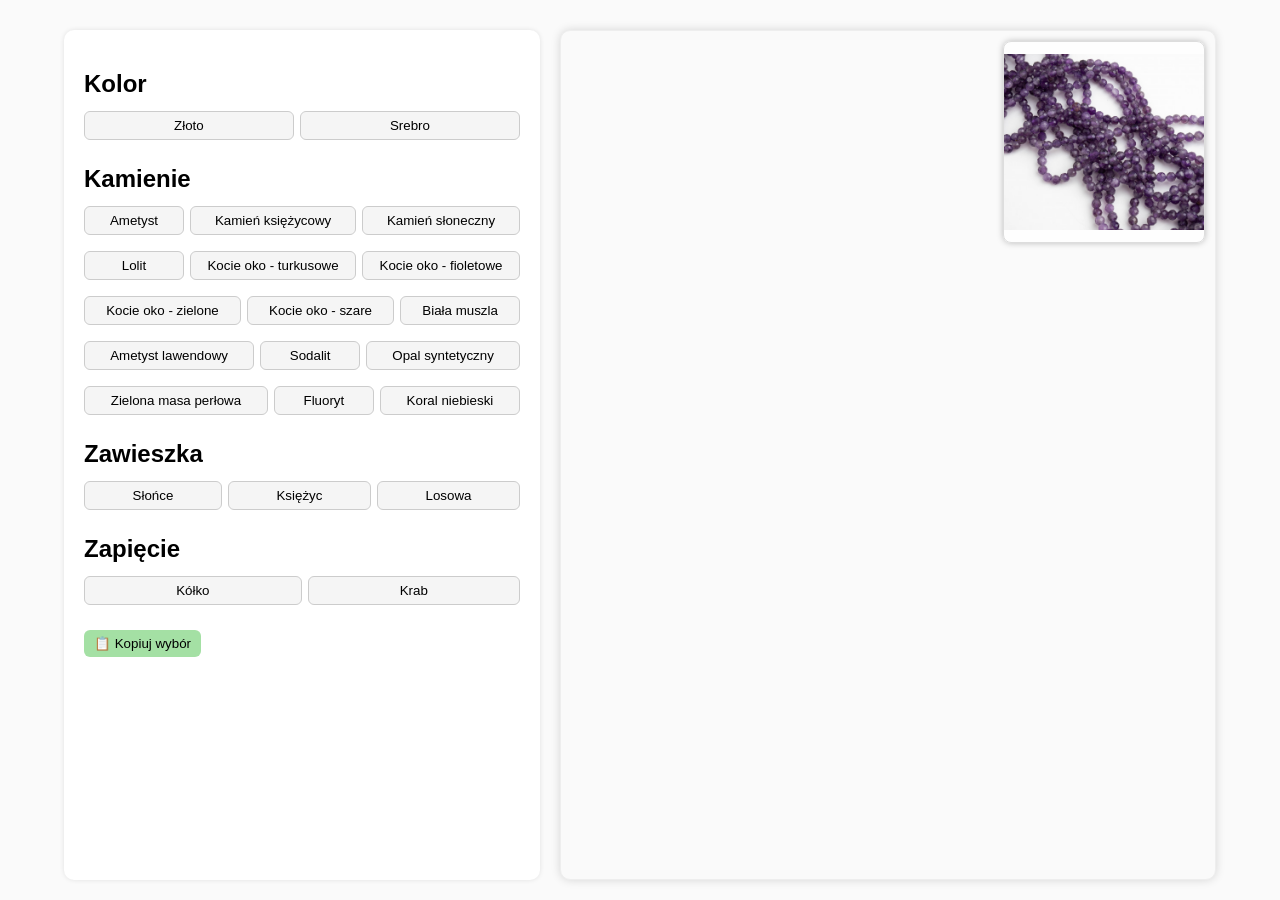
==== jewelryCreator/index.html @ 924c55f2 "jewellery creator upload" ====
<!DOCTYPE html>
<html lang="pl">

<head>
    <meta charset="UTF-8">
    <title>Projektant Naszyjnika</title>
    <link rel="stylesheet" href="style.css">
</head>

<body>
    <div class="container">
        <div class="controls">
            <h2>Kolor</h2>
            <div class="button-group">
                <button onclick="selectOption('color','gold', event)">Złoto</button>
                <button onclick="selectOption('color','silver', event)">Srebro</button>
            </div>

            <h2>Kamienie</h2>
            <div class="button-group">
                <button onclick="selectOption('stones', 'Ametyst', event)">Ametyst</button>
                <button onclick="selectOption('stones', 'KamienKsiezycowy', event)">Kamień księżycowy</button>
                <button onclick="selectOption('stones', 'KamienSloneczny', event)">Kamień słoneczny</button>
                <button onclick="selectOption('stones', 'Lolit', event)">Lolit</button>
                <button onclick="selectOption('stones', 'KocieOkoTurkusowa', event)">Kocie oko - turkusowe</button>
                <button onclick="selectOption('stones', 'KocieOkoFioletowa', event)">Kocie oko - fioletowe</button>
                <button onclick="selectOption('stones', 'KocieOkoZielona', event)">Kocie oko - zielone</button>
                <button onclick="selectOption('stones', 'KocieOkoSzary', event)">Kocie oko - szare</button>
                <button onclick="selectOption('stones', 'BialaMuszla', event)">Biała muszla</button>
                <button onclick="selectOption('stones', 'AmetystLawendowy', event)">Ametyst lawendowy</button>
                <button onclick="selectOption('stones', 'Sodalit', event)">Sodalit</button>
                <button onclick="selectOption('stones', 'OpalSyntetyczny', event)">Opal syntetyczny</button>
                <button onclick="selectOption('stones', 'ZielonaMasaPerlowa', event)">Zielona masa perłowa</button>
                <button onclick="selectOption('stones', 'Fluoryt', event)">Fluoryt</button>
                <button onclick="selectOption('stones', 'KoralNiebieski', event)">Koral niebieski</button>
            </div>


            <h2>Zawieszka</h2>
            <div class="button-group">
                <button onclick="selectOption('pendant', 'sun')">Słońce</button>
                <button onclick="selectOption('pendant', 'moon')">Księżyc</button>
                <button onclick="selectOption('pendant', 'random')">Losowa</button>
            </div>

            <h2>Zapięcie</h2>
            <div class="button-group">
                <button onclick="selectOption('clasp', 'ring')">Kółko</button>
                <button onclick="selectOption('clasp', 'crab')">Krab</button>
            </div>

            <button id="copyButton" onclick="copySelection()">📋 Kopiuj wybór</button>
        </div>

        <div class="preview">
            <canvas id="necklaceCanvas" width="400" height="400"></canvas>
        </div>
    </div>
</body>

<script src="script.js"></script>

</html>
---- jewelryCreator/style.css ----
body {
  font-family: sans-serif;
  background: #fafafa;
  margin: 0;
  display: flex;
  justify-content: center;
  align-items: flex-start;
  min-height: 100vh;
}

.container {
  display: flex;
  width: 90%;
  max-width: 1200px;
  margin-top: 30px;
  gap: 20px;
}

.controls {
  width: 40%;
  background: white;
  padding: 20px;
  border-radius: 10px;
  box-shadow: 0 0 5px rgba(0, 0, 0, 0.1);
  overflow-y: auto;
  height: 90vh;
}

/* 🔹 Nowe ustawienie dla grupy przycisków */
.controls h2 {
  margin-top: 20px;
  margin-bottom: 8px;
}

/* kontener dla przycisków (automatyczne łamanie wierszy) */
.controls .button-group {
  display: flex;
  flex-wrap: wrap;
  gap: 6px;
  margin-bottom: 10px;
}

/* dostosowanie przycisków */
.controls button {
  flex: 1 0 auto;
  min-width: 100px;
  white-space: nowrap;
  padding: 6px 10px;
  border: 1px solid #ccc;
  border-radius: 6px;
  cursor: pointer;
  background-color: #f5f5f5;
  transition: background 0.2s;
}

.controls button:hover {
  background-color: #e0e0e0;
}

.controls button.selected {
  background-color: #cde7ff;
  border-color: #66aaff;
}


.preview {
  width: 60%;
  display: flex;
  justify-content: center;
  align-items: center;
  position: relative;
  background-color: #fafafa;
  border: 1px solid #eee;
  box-shadow: inset 0 0 5px rgba(0, 0, 0, 0.05);
  border-radius: 10px;
  box-shadow: 0 0 10px rgba(0, 0, 0, 0.15);
}


button {
  display: block;
  margin: 5px 0;
  padding: 8px 12px;
  border: 1px solid #ccc;
  border-radius: 6px;
  cursor: pointer;
  background-color: #f5f5f5;
  transition: background 0.2s;
}

button:hover {
  background-color: #e0e0e0;
}

button.selected {
  background-color: #cde7ff;
  border-color: #66aaff;
}

#copyButton {
  margin-top: 20px;
  background: #a4e0a4;
  border: none;
}

.stone-preview {
  position: absolute;
  top: 10px;
  right: 10px;
  width: 200px;
  height: 200px;
  object-fit: contain;
  border-radius: 8px;
  background-color: rgba(255, 255, 255, 0.85);
  box-shadow: 0 0 6px rgba(0, 0, 0, 0.25);
  border: 1px solid #ddd;
  opacity: 0;
  transition: opacity 0.2s ease;
  pointer-events: none;
  /* zapobiega kliknięciu */
}
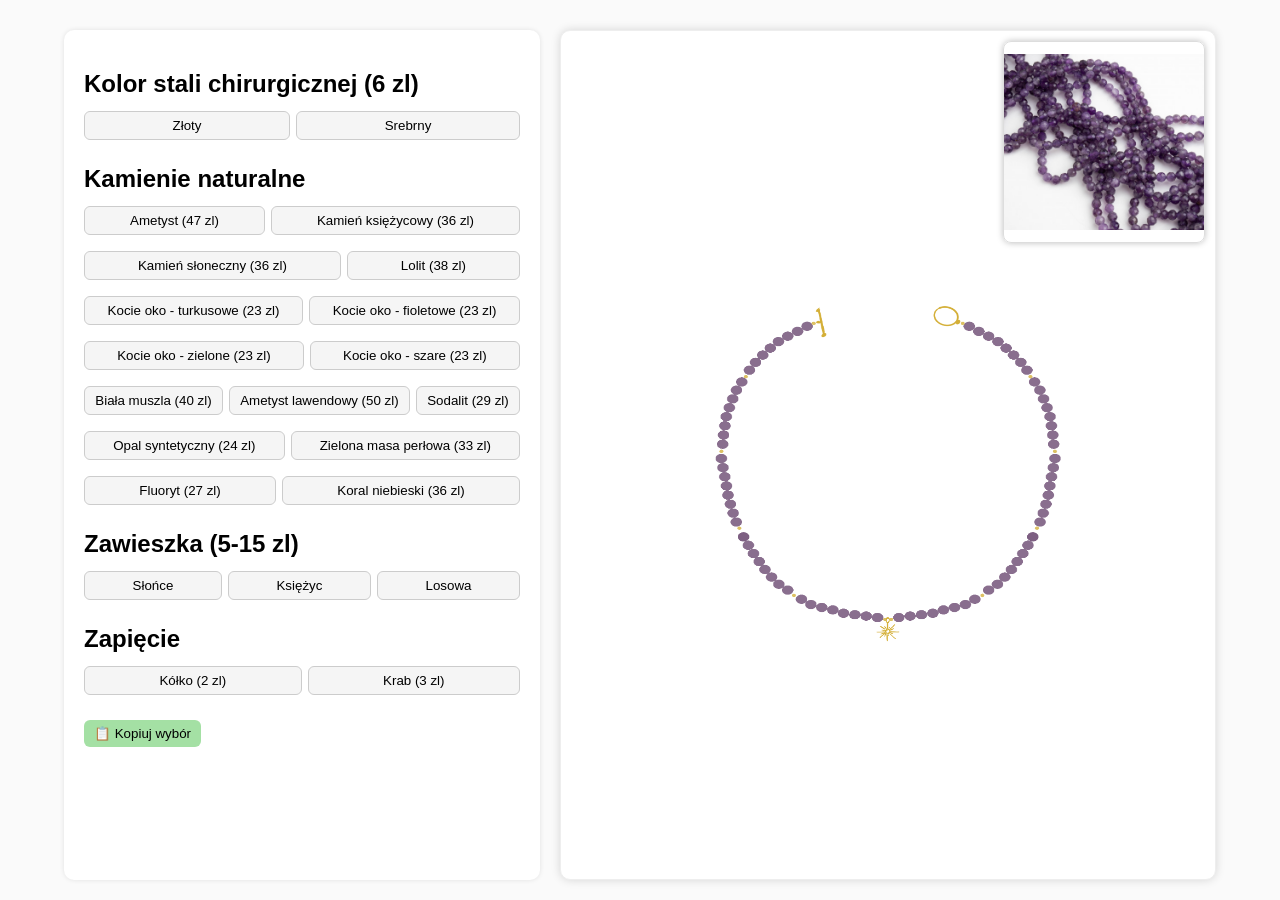
==== commit c078b4fb: "add pricing" ====
--- a/jewelryCreator/index.html
+++ b/jewelryCreator/index.html
@@ -10,33 +10,33 @@
 <body>
     <div class="container">
         <div class="controls">
-            <h2>Kolor</h2>
+            <h2>Kolor stali chirurgicznej (6 zl)</h2>
             <div class="button-group">
-                <button onclick="selectOption('color','gold', event)">Złoto</button>
-                <button onclick="selectOption('color','silver', event)">Srebro</button>
+                <button onclick="selectOption('color','gold', event)">Złoty</button>
+                <button onclick="selectOption('color','silver', event)">Srebrny</button>
             </div>
 
-            <h2>Kamienie</h2>
+            <h2>Kamienie naturalne</h2>
             <div class="button-group">
-                <button onclick="selectOption('stones', 'Ametyst', event)">Ametyst</button>
-                <button onclick="selectOption('stones', 'KamienKsiezycowy', event)">Kamień księżycowy</button>
-                <button onclick="selectOption('stones', 'KamienSloneczny', event)">Kamień słoneczny</button>
-                <button onclick="selectOption('stones', 'Lolit', event)">Lolit</button>
-                <button onclick="selectOption('stones', 'KocieOkoTurkusowa', event)">Kocie oko - turkusowe</button>
-                <button onclick="selectOption('stones', 'KocieOkoFioletowa', event)">Kocie oko - fioletowe</button>
-                <button onclick="selectOption('stones', 'KocieOkoZielona', event)">Kocie oko - zielone</button>
-                <button onclick="selectOption('stones', 'KocieOkoSzary', event)">Kocie oko - szare</button>
-                <button onclick="selectOption('stones', 'BialaMuszla', event)">Biała muszla</button>
-                <button onclick="selectOption('stones', 'AmetystLawendowy', event)">Ametyst lawendowy</button>
-                <button onclick="selectOption('stones', 'Sodalit', event)">Sodalit</button>
-                <button onclick="selectOption('stones', 'OpalSyntetyczny', event)">Opal syntetyczny</button>
-                <button onclick="selectOption('stones', 'ZielonaMasaPerlowa', event)">Zielona masa perłowa</button>
-                <button onclick="selectOption('stones', 'Fluoryt', event)">Fluoryt</button>
-                <button onclick="selectOption('stones', 'KoralNiebieski', event)">Koral niebieski</button>
+                <button onclick="selectOption('stones', 'Ametyst', event)">Ametyst (47 zl)</button>
+                <button onclick="selectOption('stones', 'KamienKsiezycowy', event)">Kamień księżycowy (36 zl)</button>
+                <button onclick="selectOption('stones', 'KamienSloneczny', event)">Kamień słoneczny (36 zl)</button>
+                <button onclick="selectOption('stones', 'Lolit', event)">Lolit (38 zl)</button>
+                <button onclick="selectOption('stones', 'KocieOkoTurkusowa', event)">Kocie oko - turkusowe (23 zl)</button>
+                <button onclick="selectOption('stones', 'KocieOkoFioletowa', event)">Kocie oko - fioletowe (23 zl)</button>
+                <button onclick="selectOption('stones', 'KocieOkoZielona', event)">Kocie oko - zielone (23 zl)</button>
+                <button onclick="selectOption('stones', 'KocieOkoSzary', event)">Kocie oko - szare (23 zl)</button>
+                <button onclick="selectOption('stones', 'BialaMuszla', event)">Biała muszla (40 zl)</button>
+                <button onclick="selectOption('stones', 'AmetystLawendowy', event)">Ametyst lawendowy (50 zl)</button>
+                <button onclick="selectOption('stones', 'Sodalit', event)">Sodalit (29 zl)</button>
+                <button onclick="selectOption('stones', 'OpalSyntetyczny', event)">Opal syntetyczny (24 zl)</button>
+                <button onclick="selectOption('stones', 'ZielonaMasaPerlowa', event)">Zielona masa perłowa (33 zl)</button>
+                <button onclick="selectOption('stones', 'Fluoryt', event)">Fluoryt (27 zl)</button>
+                <button onclick="selectOption('stones', 'KoralNiebieski', event)">Koral niebieski (36 zl)</button>
             </div>
 
 
-            <h2>Zawieszka</h2>
+            <h2>Zawieszka (5-15 zl)</h2>
             <div class="button-group">
                 <button onclick="selectOption('pendant', 'sun')">Słońce</button>
                 <button onclick="selectOption('pendant', 'moon')">Księżyc</button>
@@ -45,8 +45,8 @@
 
             <h2>Zapięcie</h2>
             <div class="button-group">
-                <button onclick="selectOption('clasp', 'ring')">Kółko</button>
-                <button onclick="selectOption('clasp', 'crab')">Krab</button>
+                <button onclick="selectOption('clasp', 'ring')">Kółko (2 zl)</button>
+                <button onclick="selectOption('clasp', 'crab')">Krab (3 zl)</button>
             </div>
 
             <button id="copyButton" onclick="copySelection()">📋 Kopiuj wybór</button>
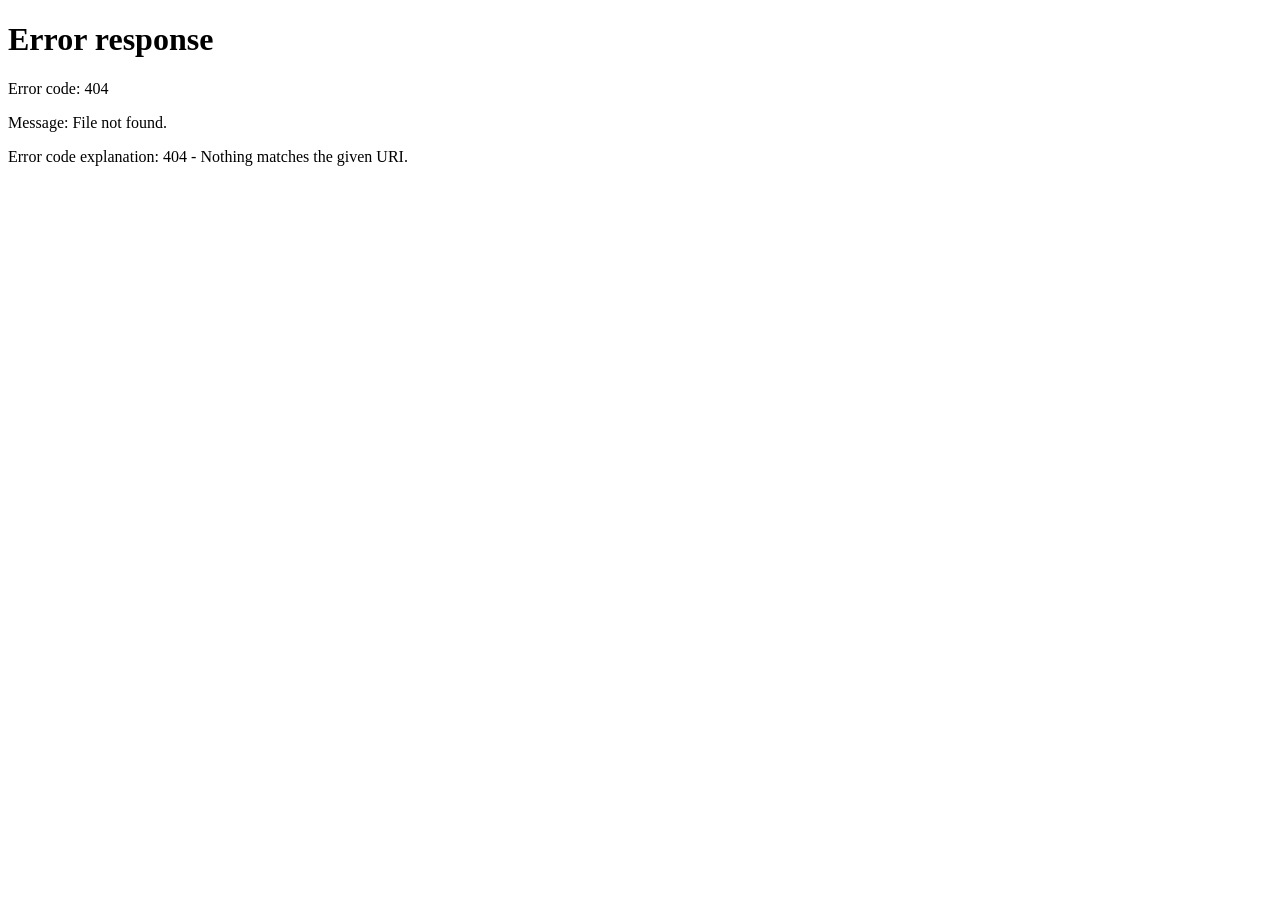
==== commit aaa59e8c: "support for old link" ====
--- a/jewelryCreator/index.html
+++ b/jewelryCreator/index.html
@@ -1,63 +1,29 @@
 <!DOCTYPE html>
 <html lang="pl">
+<head>
+  <meta charset="utf-8" />
+  <title>Przekierowanie…</title>
+  
+  <meta http-equiv="refresh" content="0; url=../jewellery-creator/" />
+  <link rel="canonical" href="../jewellery-creator" />
+  <meta name="robots" content="noindex" />
 
-<head>
-    <meta charset="UTF-8">
-    <title>Projektant Naszyjnika</title>
-    <link rel="stylesheet" href="style.css">
+  <script>
+    (function () {
+      var target = "../jewellery-creator/"; 
+      if (typeof window !== "undefined") {
+        window.location.replace(target);
+      }
+    })();
+  </script>
 </head>
-
 <body>
-    <div class="container">
-        <div class="controls">
-            <h2>Kolor stali chirurgicznej (6 zl)</h2>
-            <div class="button-group">
-                <button onclick="selectOption('color','gold', event)">Złoty</button>
-                <button onclick="selectOption('color','silver', event)">Srebrny</button>
-            </div>
-
-            <h2>Kamienie naturalne</h2>
-            <div class="button-group">
-                <button onclick="selectOption('stones', 'Ametyst', event)">Ametyst (47 zl)</button>
-                <button onclick="selectOption('stones', 'KamienKsiezycowy', event)">Kamień księżycowy (36 zl)</button>
-                <button onclick="selectOption('stones', 'KamienSloneczny', event)">Kamień słoneczny (36 zl)</button>
-                <button onclick="selectOption('stones', 'Lolit', event)">Lolit (38 zl)</button>
-                <button onclick="selectOption('stones', 'KocieOkoTurkusowa', event)">Kocie oko - turkusowe (23 zl)</button>
-                <button onclick="selectOption('stones', 'KocieOkoFioletowa', event)">Kocie oko - fioletowe (23 zl)</button>
-                <button onclick="selectOption('stones', 'KocieOkoZielona', event)">Kocie oko - zielone (23 zl)</button>
-                <button onclick="selectOption('stones', 'KocieOkoSzary', event)">Kocie oko - szare (23 zl)</button>
-                <button onclick="selectOption('stones', 'BialaMuszla', event)">Biała muszla (40 zl)</button>
-                <button onclick="selectOption('stones', 'AmetystLawendowy', event)">Ametyst lawendowy (50 zl)</button>
-                <button onclick="selectOption('stones', 'Sodalit', event)">Sodalit (29 zl)</button>
-                <button onclick="selectOption('stones', 'OpalSyntetyczny', event)">Opal syntetyczny (24 zl)</button>
-                <button onclick="selectOption('stones', 'ZielonaMasaPerlowa', event)">Zielona masa perłowa (33 zl)</button>
-                <button onclick="selectOption('stones', 'Fluoryt', event)">Fluoryt (27 zl)</button>
-                <button onclick="selectOption('stones', 'KoralNiebieski', event)">Koral niebieski (36 zl)</button>
-            </div>
-
-
-            <h2>Zawieszka (5-15 zl)</h2>
-            <div class="button-group">
-                <button onclick="selectOption('pendant', 'sun')">Słońce</button>
-                <button onclick="selectOption('pendant', 'moon')">Księżyc</button>
-                <button onclick="selectOption('pendant', 'random')">Losowa</button>
-            </div>
-
-            <h2>Zapięcie</h2>
-            <div class="button-group">
-                <button onclick="selectOption('clasp', 'ring')">Kółko (2 zl)</button>
-                <button onclick="selectOption('clasp', 'crab')">Krab (3 zl)</button>
-            </div>
-
-            <button id="copyButton" onclick="copySelection()">📋 Kopiuj wybór</button>
-        </div>
-
-        <div class="preview">
-            <canvas id="necklaceCanvas" width="400" height="400"></canvas>
-        </div>
-    </div>
+  <div>
+    <h1>Przekierowanie…</h1>
+    <p>Jeśli nie nastąpi automatyczne przekierowanie, <a href="../jewellery-creator/">kliknij tutaj</a>.</p>
+    <noscript>
+      <p><strong>Uwaga:</strong> JavaScript jest wyłączony. Kliknij powyższy link, aby przejść dalej.</p>
+    </noscript>
+  </div>
 </body>
-
-<script src="script.js"></script>
-
 </html>
